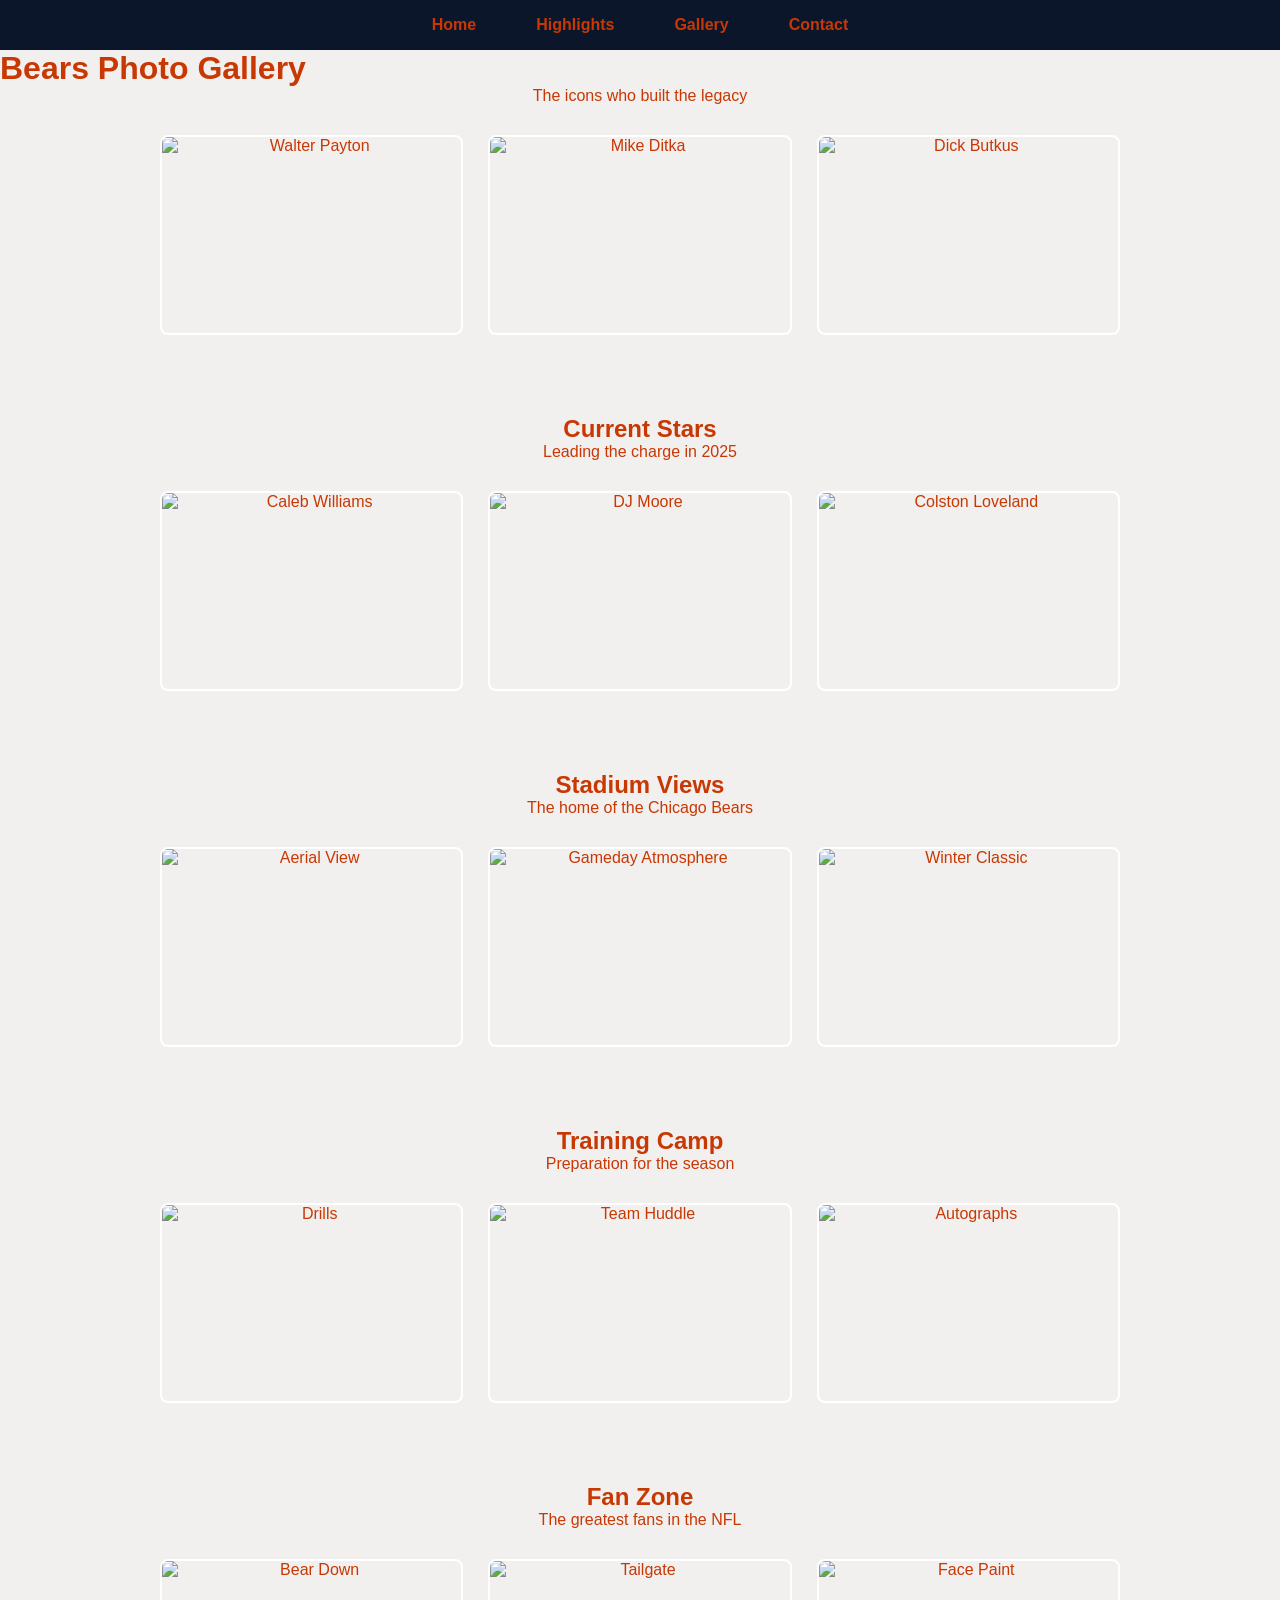
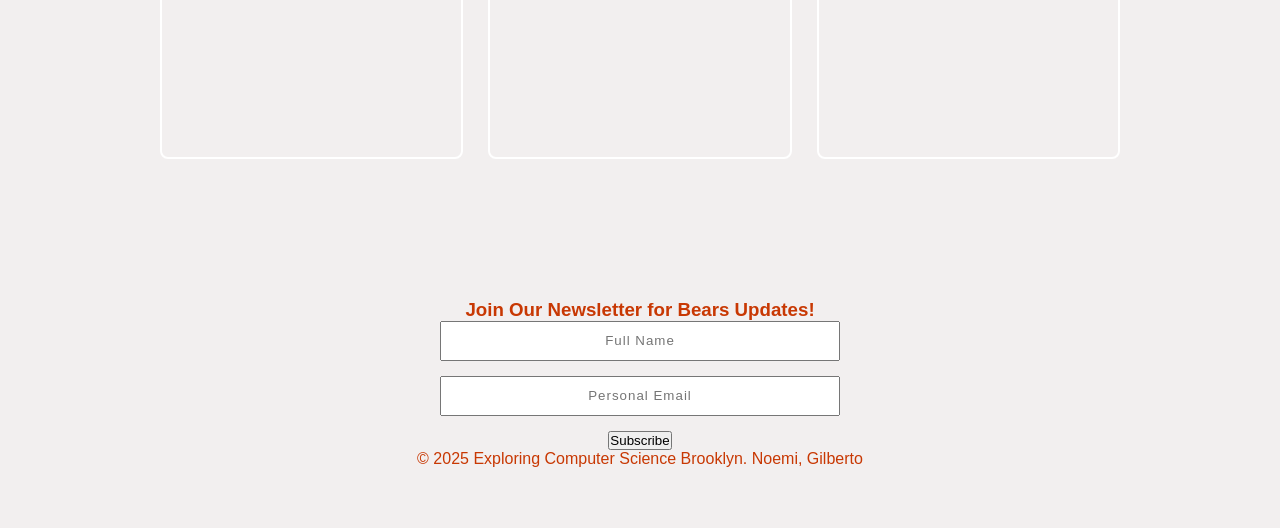
==== Group Project/gallery.html @ 2ee7ce6e "Group project day 3" ====
<!DOCTYPE html>
<html lang="en">
<head>
    <meta charset="UTF-8">
    <meta name="viewport" content="width=device-width, initial-scale=1.0">
    <title>Chicago Bears - Photo Gallery</title>
    <link rel="stylesheet" href="style.css">
</head>
<body>
    <nav class="main-nav">
        <ul>
            <li><a href="index.html">Home</a></li>
            <li><a href="highlights.html">Highlights</a></li>
            <li><a href="gallery.html">Gallery</a></li>
            <li><a href="contact.html">Contact</a></li>
        </ul>
    </nav>
        <div class="hero-title">
            <h1>Bears Photo Gallery</h1>
        </div>
    </header>

    <main class="gallery-container">
        <section class="gallery-section">
            <p class="sub-headline">The icons who built the legacy</p>
            <div class="grid">
                <img src="https://www.si.com/.image/t_share/MTg3MDQwMjYzNDg5NzI1NDUx/usatsi_13315088_168388561_lowres.jpg" alt="Walter Payton">
                <img src="https://cdn.britannica.com/31/231031-050-9A34C299/Mike-Ditka-Chicago-Bears-Coach-1985.jpg" alt="Mike Ditka">
                <img src="https://i.cbc.ca/1.6988601.1696556422!/fileImage/httpImage/image.jpg_gen/derivatives/16x9_780/bears-butkus-1970.jpg" alt="Dick Butkus">
            </div>
        </section>

    
        <section class="gallery-section">
            <h2>Current Stars</h2>
            <p class="sub-headline">Leading the charge in 2025</p>
            <div class="grid">
                <img src="https://tse2.mm.bing.net/th/id/OIP.cq_ZOtGnnlmaa9PdBx2mOwHaEK?rs=1&pid=ImgDetMain&o=7&rm=3" alt="Caleb Williams">
                <img src="https://cdn.vox-cdn.com/thumbor/SSvI-WehlbSdx1fZkKOFho4lk0c=/0x0:5079x3386/1200x800/filters:focal(2243x394:3055x1206)/cdn.vox-cdn.com/uploads/chorus_image/image/72682479/1662926183.0.jpg" alt="DJ Moore">
                <img src="https://img-s-msn-com.akamaized.net/tenant/amp/entityid/AA1Lr5v1.img?w=640&h=427&m=6" alt="Colston Loveland">
            </div>
        </section>

        
        <section class="gallery-section">
            <h2>Stadium Views</h2>
            <p class="sub-headline">The home of the Chicago Bears</p>
            <div class="grid">
                <img src="https://th.bing.com/th/id/R.1c5a0c5ae3a191bcce3f6939ea40e251?rik=%2fBO49Ke42Rq7Zg&riu=http%3a%2f%2fimage.shutterstock.com%2fz%2fstock-photo-chicago-may-aerial-view-of-chicago-soldiers-filed-on-may-th-soldiers-field-is-the-134751242.jpg&ehk=%2fc%2fRTolabG7pixmdCVnQdKnB%2fQ4KUtJ2LMB91KRyGcY%3d&risl=&pid=ImgRaw&r=0" alt="Aerial View">
                <img src="https://tse3.mm.bing.net/th/id/OIP.xKVbm9y8TFkb98KpmweX6wHaEo?rs=1&pid=ImgDetMain&o=7&rm=3" alt="Gameday Atmosphere">
                <img src="https://cdn.vox-cdn.com/thumbor/FE2v3EP26Esz1htfWnSGauvH7Hc=/0x0:1600x1046/1200x900/filters:focal(672x395:928x651)/cdn.vox-cdn.com/uploads/chorus_image/image/61391315/30611400248_e840d50012_h.6.jpg" alt="Winter Classic">
            </div>
        </section>


        <section class="gallery-section">
            <h2>Training Camp</h2>
            <p class="sub-headline">Preparation for the season</p>
            <div class="grid">
                <img src="https://daily.whatfinger.com/wp-content/uploads/2024/07/CTC-BEARS-CAMP-07202-2.jpg" alt="Drills">
                <img src="https://www.chicitysports.com/wp-content/uploads/2024/07/USATSI_23839789-scaled.jpg" alt="Team Huddle">
                <img src="https://www.chicagotribune.com/wp-content/uploads/migration/2023/08/17/BWJUQVSZT5CYBJONNCBAOQ2MII.jpg?w=620" alt="Autographs">
            </div>
        </section>

      
        <section class="gallery-section">
            <h2>Fan Zone</h2>
            <p class="sub-headline">The greatest fans in the NFL</p>
            <div class="grid">
                <img src="https://static.clubs.nfl.com/image/private/t_editorial_landscape_12_desktop/bears/gnu0mt1ndi34wfwtbppz" alt="Bear Down">
                <img src="https://www.chicagotribune.com/wp-content/uploads/migration/2023/02/14/MGOVGV4Q2VFL7GHHO3D6CWOQYE.jpg" alt="Tailgate">
                <img src="https://cdn.vox-cdn.com/thumbor/UMhsp-cZfLqXg4kksjwkWhiiTlU=/0x0:4256x2832/1200x800/filters:focal(1788x1076:2468x1756)/cdn.vox-cdn.com/uploads/chorus_image/image/51151957/503368414.0.jpg" alt="Face Paint">
            </div>
        </section>
    </main>

    <footer class="newsletter-section">
        <h3>Join Our Newsletter for Bears Updates!</h3>
        <form>
            <input type="text" placeholder="Full Name" required>
            <input type="email" placeholder="Personal Email" required>
            <button type="submit">Subscribe</button>
        </form>
        <p class="copyright">© 2025 Exploring Computer Science Brooklyn. Noemi, Gilberto</p>
    </footer>
</body>
</html>
---- Group Project/style.css ----
* { margin: 0; padding: 0; box-sizing: border-box; }



.main-nav {
    margin-top: 0;
    padding: 0;
    background-color: #0B162A; 
    padding: 1rem;}
body {
     background-image: url("https://www.sharpfootballanalysis.com/wp-content/uploads/2019/09/Chicago-Bears-huddle.jpg");
       background-repeat: no-repeat;
  background-attachment: fixed;
  background-position: center;
    font-family: Arial, sans-serif;
    margin: 0;
    padding: 0;
    background-color: #e7e2e285; 
    color: #C83803;
}




.main-nav ul {
    display: flex;
    justify-content: center;
    list-style: none;
    margin: 0;
    padding: 0;
}

.main-nav li {
    margin: 0 20px;
}

.main-nav a {
    color: #C83803;
    text-decoration: none;
    font-weight: bold;
    
}


.hero-section {
    background-image: url('https://via.placeholder.com');
    background-size: cover;
    color: #C83803;
    color: ;
    text-align: center;
    padding: 60px 20px;
    background-color: #0b162ac5;
}


.flex-container {
    display: flex;
    flex-wrap: wrap;
    justify-content: space-around;
    padding: 20px;
}

.flex-item {
    flex: 1;
    min-width: 300px;
    margin: 15px;
    padding: 20px;
    border: 2px solid #ddd;
    border-radius: 10px; 
    background-color: white;
}


img {
    max-width: 100%;
    height: auto;
    border-radius: 8px;
    margin-top: 10px;
}


.form-section {
    background-color: #0b162ac5; 
    padding: 40px;
    text-align: center;
}

form {
    display: flex;
    flex-direction: column;
    max-width: 50%;
    height: 100%;
    margin: 0 auto;
}


input, 
input[type="email"], 
input[type="submit"] {
  height: 40px;
  padding: 0 10px;
  text-align: center;
  line-height: 40px;

  letter-spacing: 1px; }





header {
    width: 100%;
    text-align: center; 
    padding:0;
}

nav ul {
    display: flex;
    justify-content: center; 
    padding: 0;
    list-style: none;
    gap: 20px;
}
.gallery-section {
    text-align: center; 
    margin-bottom: 60px;
}

.grid {
    display: flex;
    justify-content: center; 
    flex-wrap: wrap;
    gap: 20px;
}
.newsletter-section {
    text-align: center;
    width: 100%;
    padding: 60px 0;
}

form {
    display: flex;
    flex-direction: column;
    align-items: center; 
    max-width: 400px;
    margin: 0 auto; 
    gap: 15px;
}

input {
    width: 100%;
    box-sizing: border-box;
    text-align: center; 
}
.grid {
    display: grid;
    
    grid-template-columns: repeat(auto-fit, minmax(200px, 1fr)); 
    gap: 25px;
    justify-content: center; 
    align-items: center; 
    max-width: 1000px; 
    margin: 0 auto;
    padding: 20px;
}


.grid img {
    width: 100%; 
    height: 200px; 
    object-fit: cover;
    border: 2px solid white;
    border-radius: 8px;
    transition: transform 0.3s ease;
}

.grid img:hover {
    transform: scale(1.05); 
    border-color: #C83803;
}
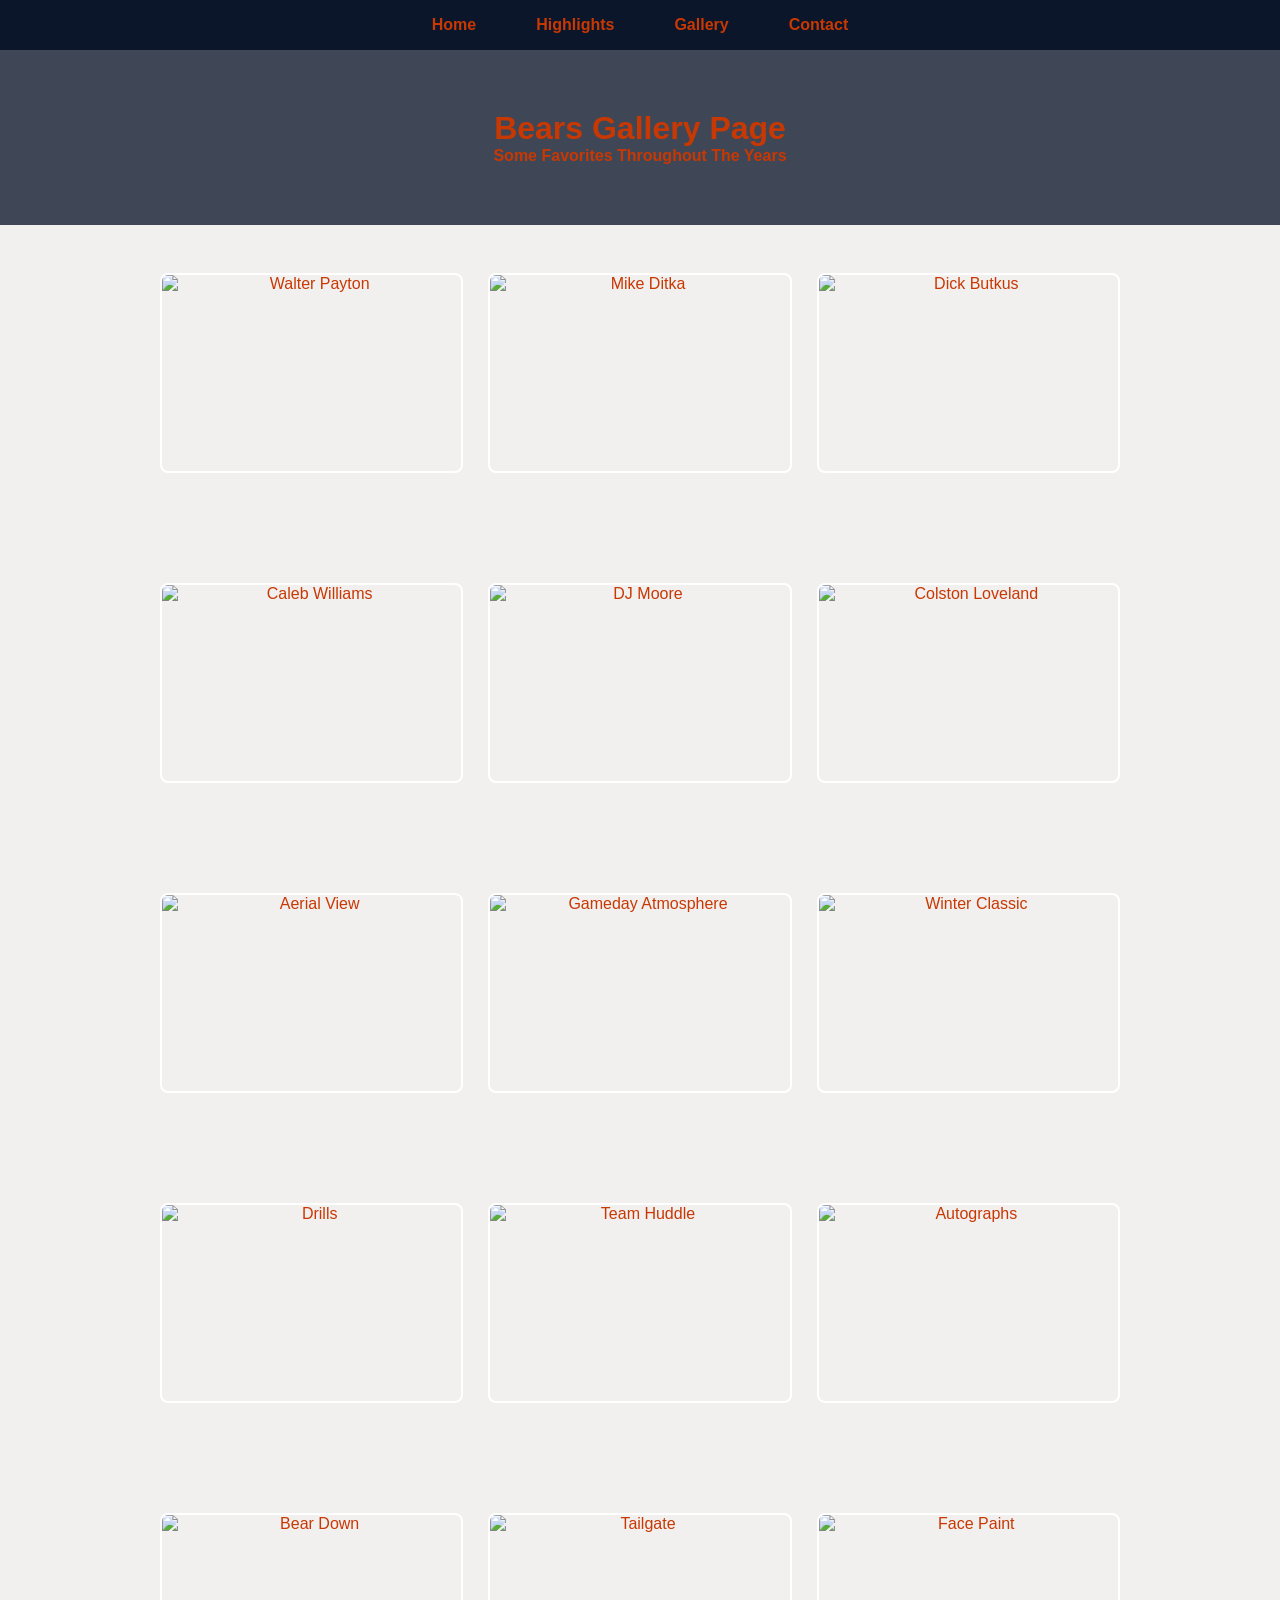
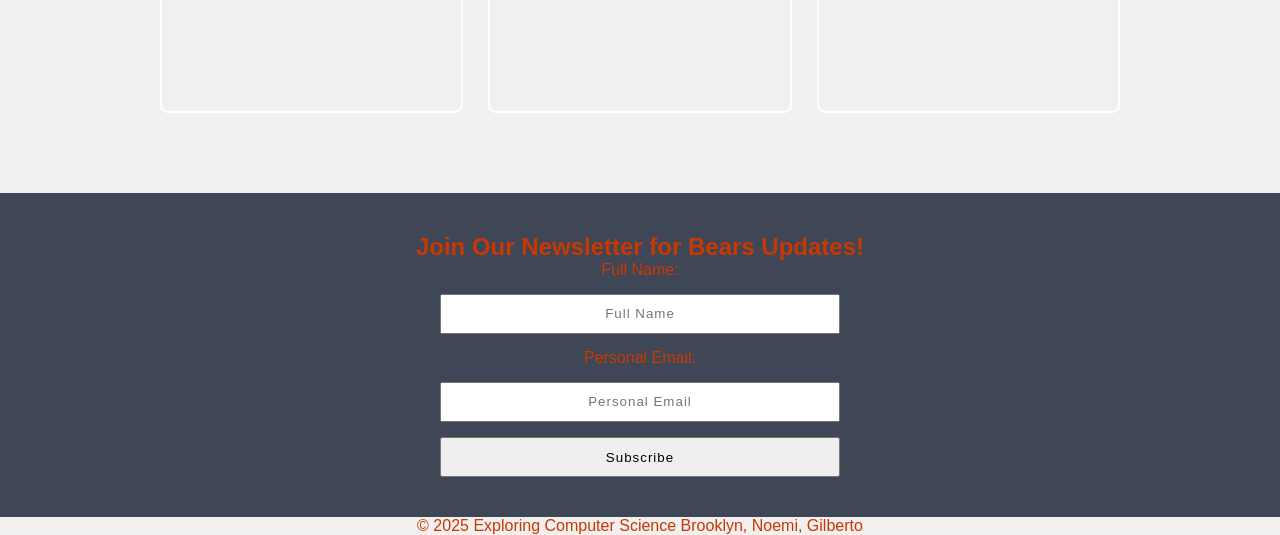
==== commit 48ade606: "Group Project Feb 19" ====
--- a/Group Project/gallery.html
+++ b/Group Project/gallery.html
@@ -15,14 +15,17 @@
             <li><a href="contact.html">Contact</a></li>
         </ul>
     </nav>
-        <div class="hero-title">
-            <h1>Bears Photo Gallery</h1>
-        </div>
     </header>
+  <div class="hero-section">
+        <h1>Bears Gallery Page</h1>
+        <p><b>Some Favorites Throughout The Years</b></p>
+    </div>
+</header> 
 
     <main class="gallery-container">
         <section class="gallery-section">
-            <p class="sub-headline">The icons who built the legacy</p>
+            <br>
+           
             <div class="grid">
                 <img src="https://www.si.com/.image/t_share/MTg3MDQwMjYzNDg5NzI1NDUx/usatsi_13315088_168388561_lowres.jpg" alt="Walter Payton">
                 <img src="https://cdn.britannica.com/31/231031-050-9A34C299/Mike-Ditka-Chicago-Bears-Coach-1985.jpg" alt="Mike Ditka">
@@ -32,8 +35,8 @@
 
     
         <section class="gallery-section">
-            <h2>Current Stars</h2>
-            <p class="sub-headline">Leading the charge in 2025</p>
+           
+           
             <div class="grid">
                 <img src="https://tse2.mm.bing.net/th/id/OIP.cq_ZOtGnnlmaa9PdBx2mOwHaEK?rs=1&pid=ImgDetMain&o=7&rm=3" alt="Caleb Williams">
                 <img src="https://cdn.vox-cdn.com/thumbor/SSvI-WehlbSdx1fZkKOFho4lk0c=/0x0:5079x3386/1200x800/filters:focal(2243x394:3055x1206)/cdn.vox-cdn.com/uploads/chorus_image/image/72682479/1662926183.0.jpg" alt="DJ Moore">
@@ -43,8 +46,8 @@
 
         
         <section class="gallery-section">
-            <h2>Stadium Views</h2>
-            <p class="sub-headline">The home of the Chicago Bears</p>
+           
+         
             <div class="grid">
                 <img src="https://th.bing.com/th/id/R.1c5a0c5ae3a191bcce3f6939ea40e251?rik=%2fBO49Ke42Rq7Zg&riu=http%3a%2f%2fimage.shutterstock.com%2fz%2fstock-photo-chicago-may-aerial-view-of-chicago-soldiers-filed-on-may-th-soldiers-field-is-the-134751242.jpg&ehk=%2fc%2fRTolabG7pixmdCVnQdKnB%2fQ4KUtJ2LMB91KRyGcY%3d&risl=&pid=ImgRaw&r=0" alt="Aerial View">
                 <img src="https://tse3.mm.bing.net/th/id/OIP.xKVbm9y8TFkb98KpmweX6wHaEo?rs=1&pid=ImgDetMain&o=7&rm=3" alt="Gameday Atmosphere">
@@ -54,8 +57,8 @@
 
 
         <section class="gallery-section">
-            <h2>Training Camp</h2>
-            <p class="sub-headline">Preparation for the season</p>
+        
+            
             <div class="grid">
                 <img src="https://daily.whatfinger.com/wp-content/uploads/2024/07/CTC-BEARS-CAMP-07202-2.jpg" alt="Drills">
                 <img src="https://www.chicitysports.com/wp-content/uploads/2024/07/USATSI_23839789-scaled.jpg" alt="Team Huddle">
@@ -65,8 +68,8 @@
 
       
         <section class="gallery-section">
-            <h2>Fan Zone</h2>
-            <p class="sub-headline">The greatest fans in the NFL</p>
+           
+        
             <div class="grid">
                 <img src="https://static.clubs.nfl.com/image/private/t_editorial_landscape_12_desktop/bears/gnu0mt1ndi34wfwtbppz" alt="Bear Down">
                 <img src="https://www.chicagotribune.com/wp-content/uploads/migration/2023/02/14/MGOVGV4Q2VFL7GHHO3D6CWOQYE.jpg" alt="Tailgate">
@@ -74,15 +77,23 @@
             </div>
         </section>
     </main>
+       <section class="form-section" id="contact">
+            <h2>Join Our Newsletter for Bears Updates!</h2>
+            <form>
+                <label for="fullName">Full Name:</label>
+                <input type="text" id="fullName" placeholder="Full Name">
+                
+                <label for="personalEmail">Personal Email:</label>
+                <input type="email" id="personalEmail" placeholder="Personal Email">
+                
+                <input type="submit" value="Subscribe">
+            </form>
+        </section>
+       
+         <center>
+             <p>&copy; 2025 Exploring Computer Science Brooklyn, Noemi, Gilberto</p>
+         </center>
+    </footer>
 
-    <footer class="newsletter-section">
-        <h3>Join Our Newsletter for Bears Updates!</h3>
-        <form>
-            <input type="text" placeholder="Full Name" required>
-            <input type="email" placeholder="Personal Email" required>
-            <button type="submit">Subscribe</button>
-        </form>
-        <p class="copyright">© 2025 Exploring Computer Science Brooklyn. Noemi, Gilberto</p>
-    </footer>
 </body>
-</html>+</html>    
--- a/Group Project/style.css
+++ b/Group Project/style.css
@@ -177,4 +177,5 @@
 .grid img:hover {
     transform: scale(1.05); 
     border-color: #C83803;
-}+}
+
